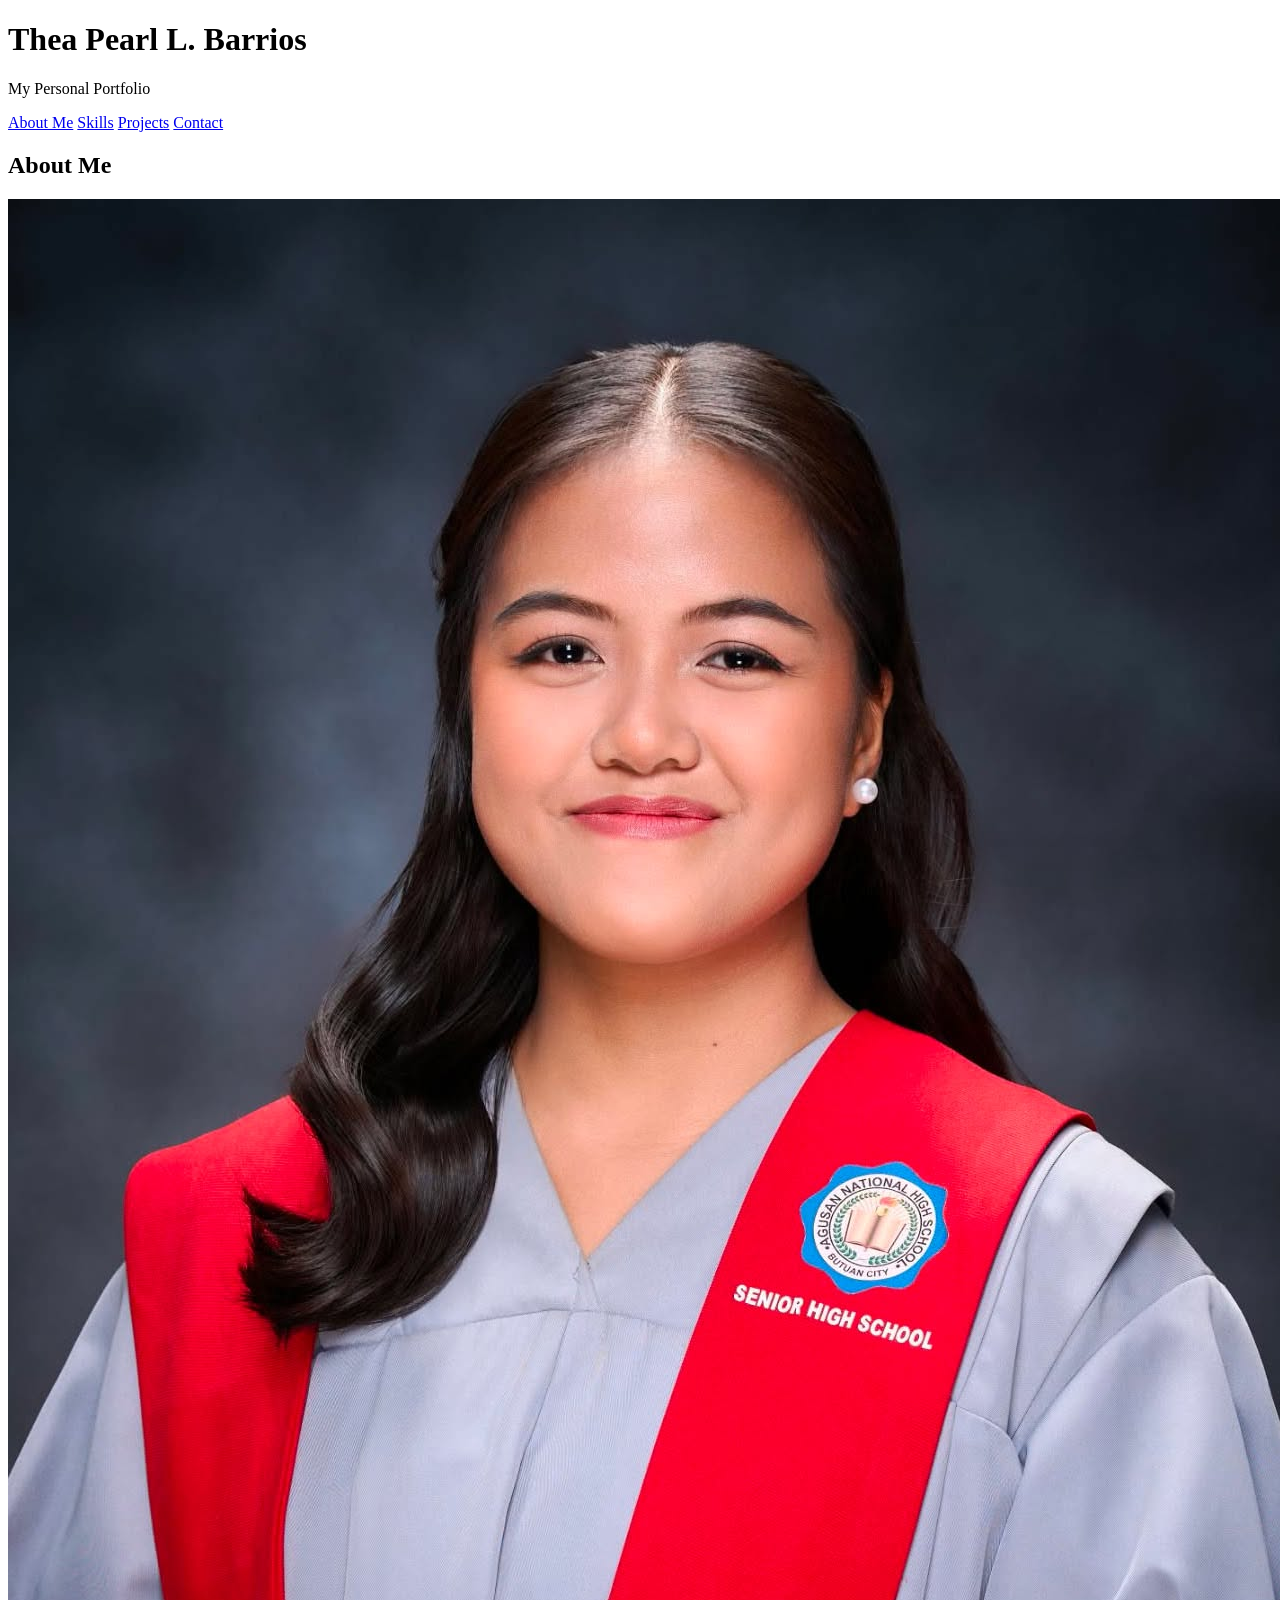
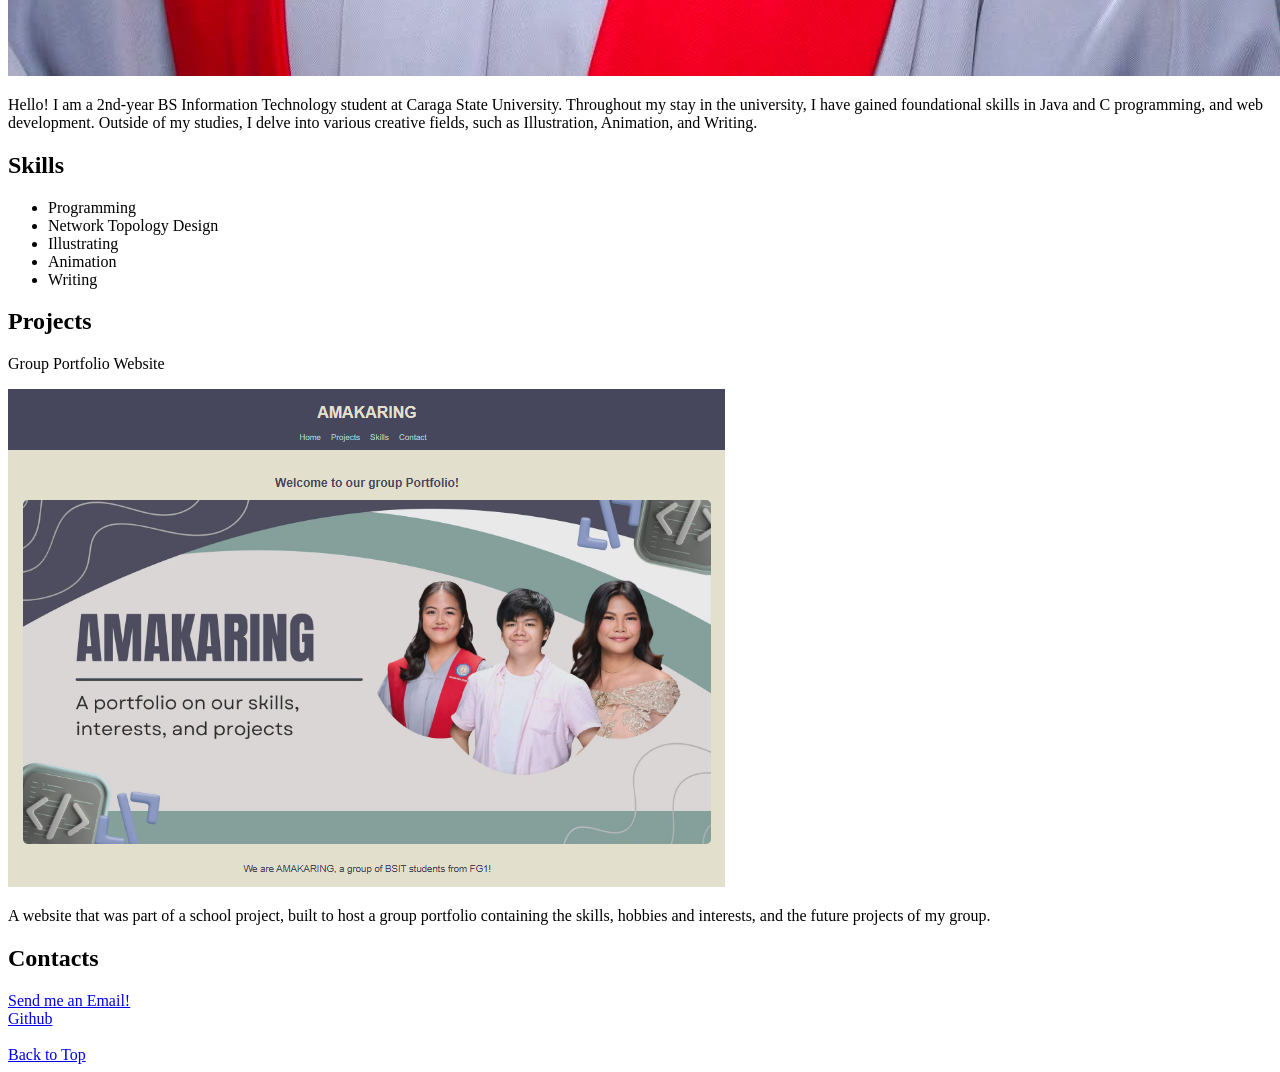
==== index.html @ f5dc4203 "Rename e-portfolio.html to index.html" ====
<!DOCTYPE html>

<html>
    <head>
        <title>Thea Barrios-Personal Portfolio</title>
        <meta charset="UTF-8">
        <meta name="description" content="The Personal Portfolio of Thea Pearl Barrios containing her information, skills, projects, and contact">
        <meta name="author" content="Thea Barrios">
        <meta name="viewport" content="width=device-width, initial-scale=1.0">
    </head>
    <body>
        <header id="top">
            <h1>Thea Pearl L. Barrios</h1>
            <p>My Personal Portfolio</p>
            <nav>
                <a href="#aboutme">About Me</a>
                <a href="#skills">Skills</a>
                <a href="#projects"> Projects</a>
                <a href="#contact">Contact</a>
            </nav>
        </header>
            <main>
            <section id="aboutme">
                <h2>About Me</h2>
                <img src="Images/formal_picture.png" alt="A picture of Thea Pearl L. Barrios">
                <p> Hello! I am a 2nd-year BS Information Technology student at Caraga State University. Throughout my stay in the university, I have gained foundational skills in Java and C programming, and web development. Outside of my studies, I delve into various creative fields, such as Illustration, Animation, and Writing. </p>
            </section>
            <section id="skills">
                <h2>Skills</h2>
                <ul>
                    <li>Programming</li>
                    <li>Network Topology Design</li>
                    <li>Illustrating</li>
                    <li>Animation</li>
                    <li>Writing</li>
                </ul>
            </section>
            <section id="projects">
                <h2>Projects</h2>
                <p>Group Portfolio Website</p>
                <img src="Images/Desktop_View.png" alt="A picture of the desktop view of the group portfolio website, containing the group name 'AMAKARING' and the group's banner">
                <p>A website that was part of a school project, built to host a group portfolio containing the skills, hobbies and interests, and the future projects of my group.</p>
            </section>
            <section id="contact">
                <h2>Contacts</h2>
                <a href="mailto:theapearllolobarrios@gmail.com">Send me an Email!</a>
                <a href="https://github.com/theabarrios"><br>Github</a>
            </section>
            </main>
        <footer>
            <a href="#top"><br>Back to Top</a> 
        </footer>
    </body>
</html>
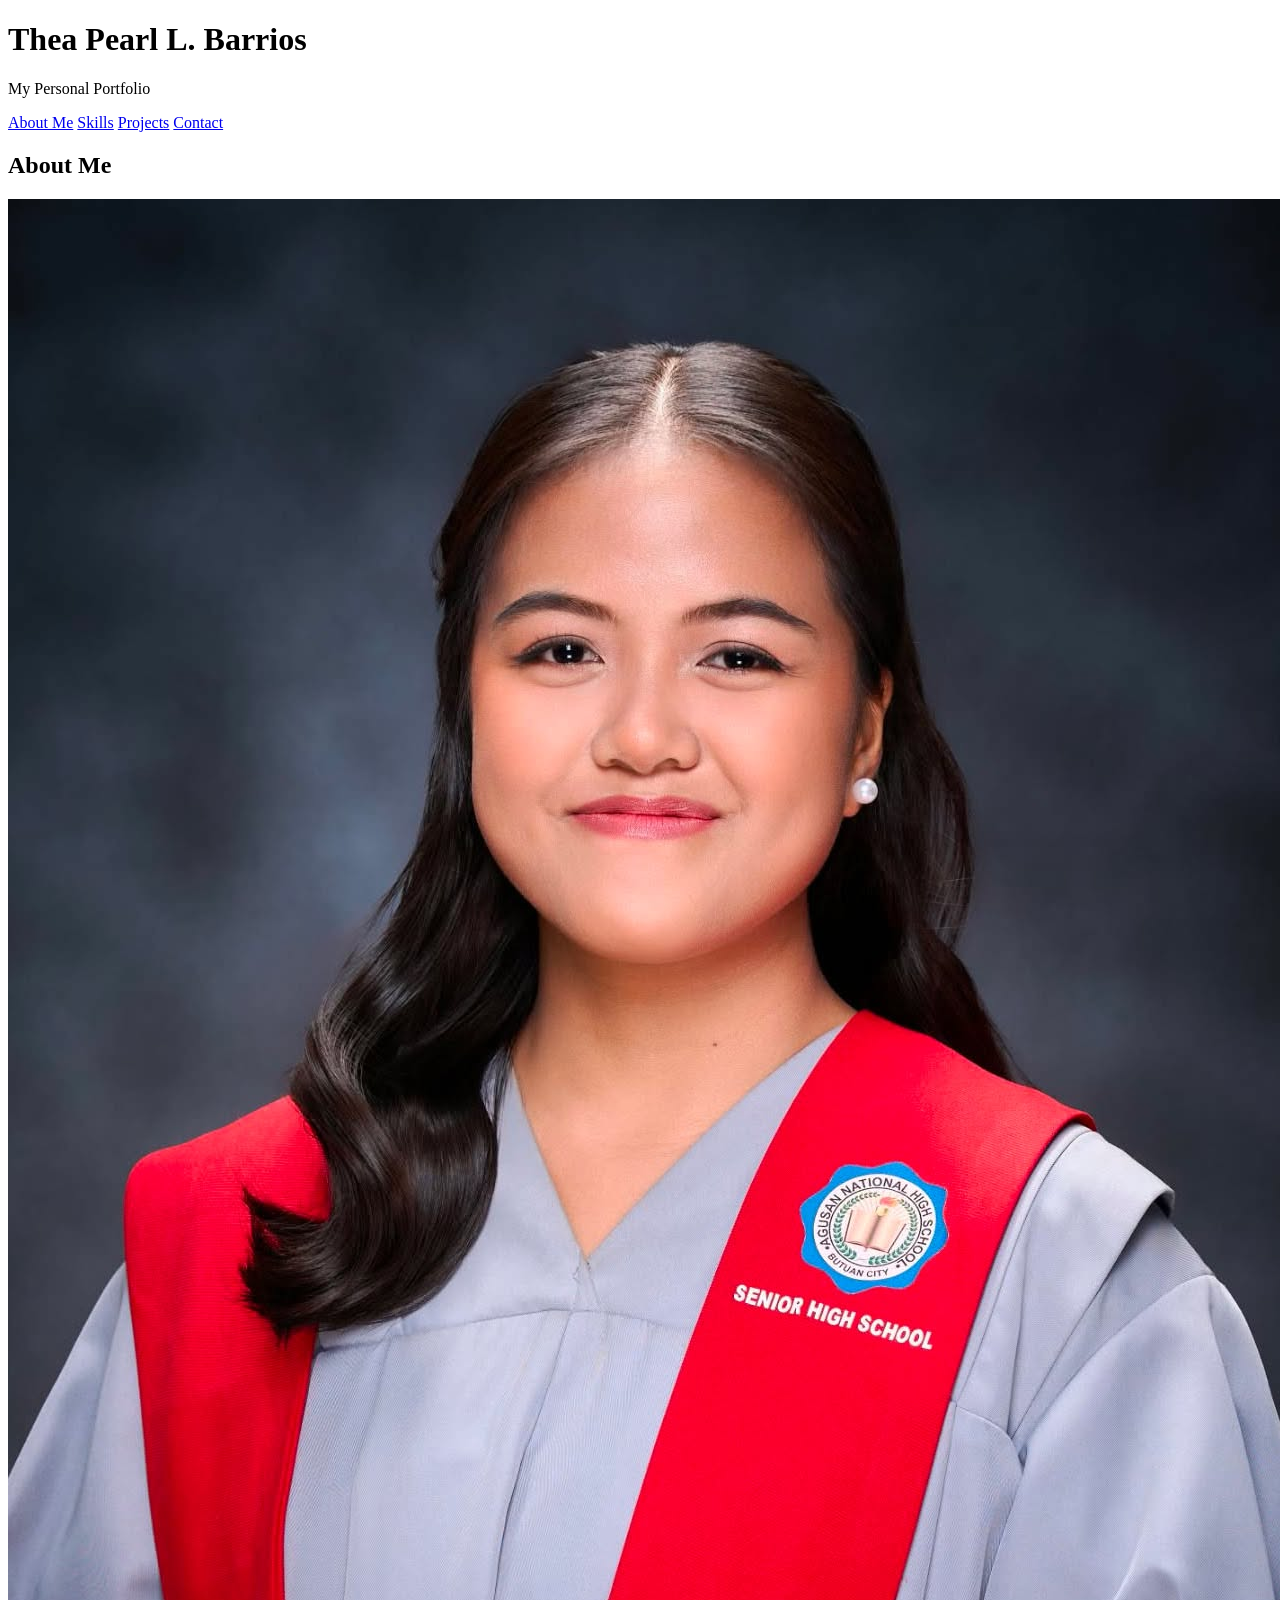
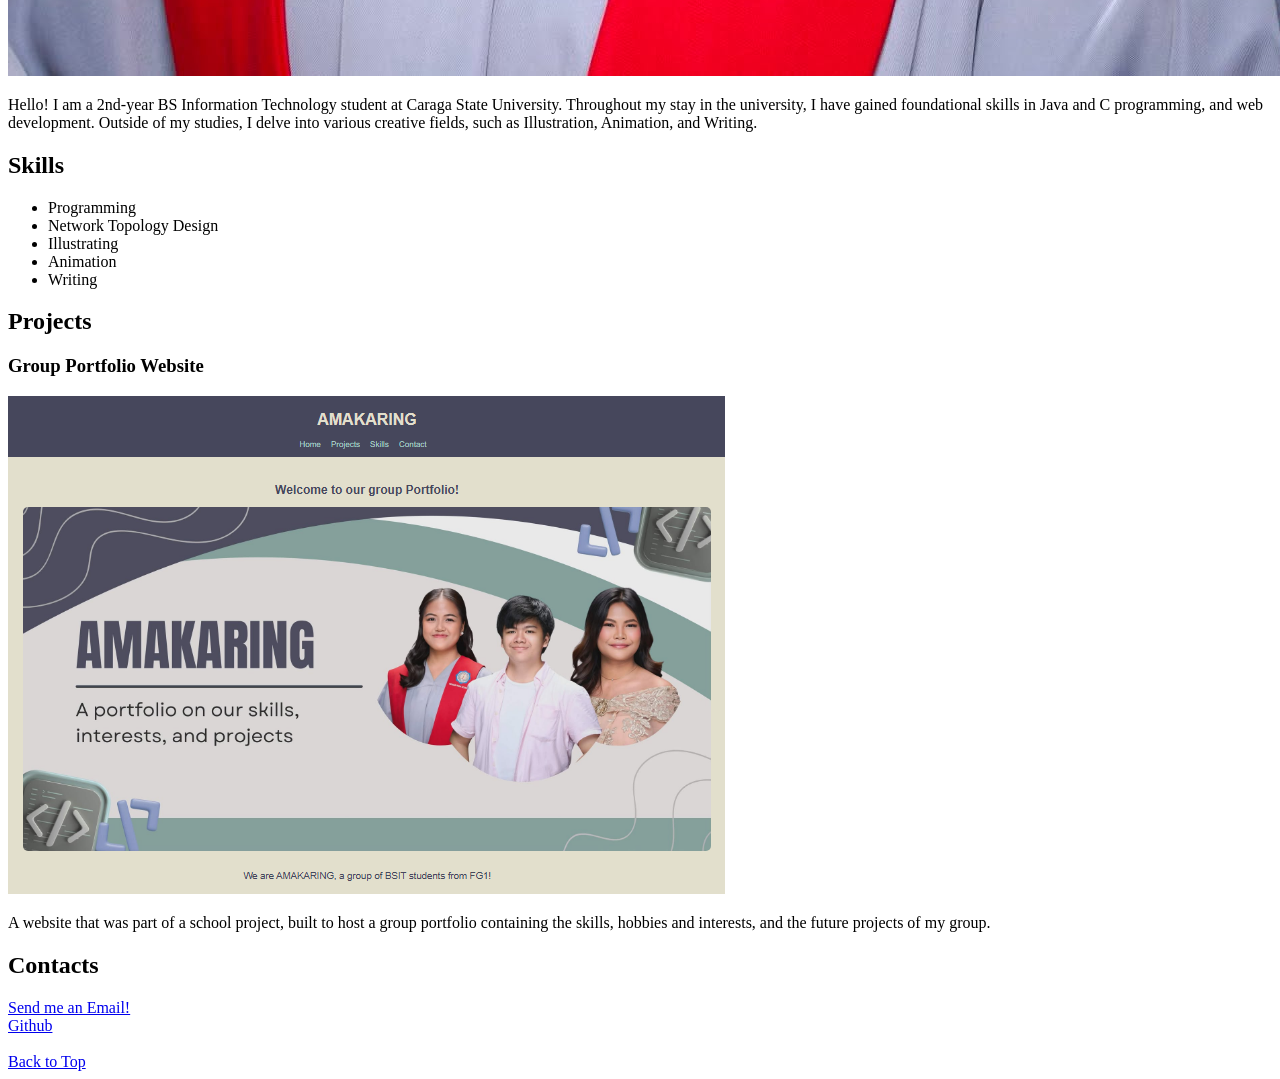
==== commit 4544ce26: "v5: changed Group Portfolio text to h3" ====
--- a/index.html
+++ b/index.html
@@ -37,7 +37,7 @@
             </section>
             <section id="projects">
                 <h2>Projects</h2>
-                <p>Group Portfolio Website</p>
+                <h3>Group Portfolio Website</h3>
                 <img src="Images/Desktop_View.png" alt="A picture of the desktop view of the group portfolio website, containing the group name 'AMAKARING' and the group's banner">
                 <p>A website that was part of a school project, built to host a group portfolio containing the skills, hobbies and interests, and the future projects of my group.</p>
             </section>
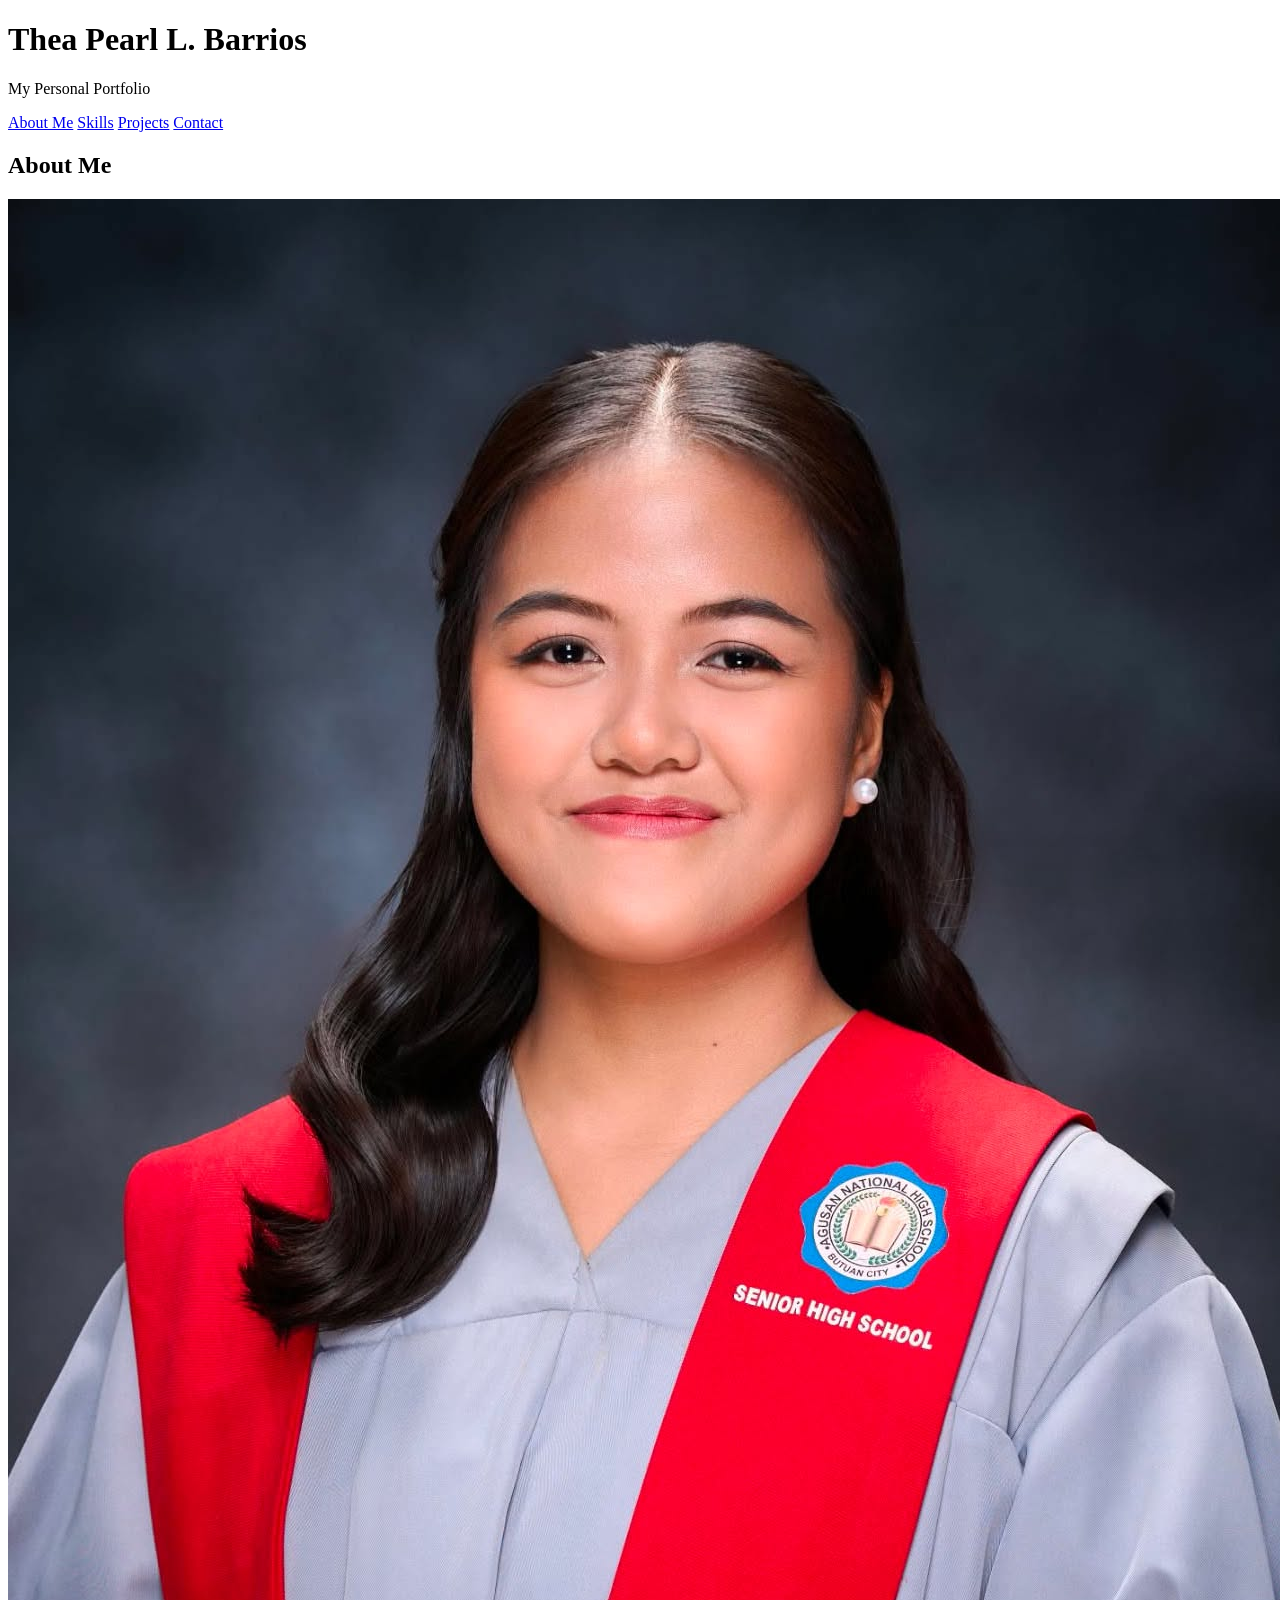
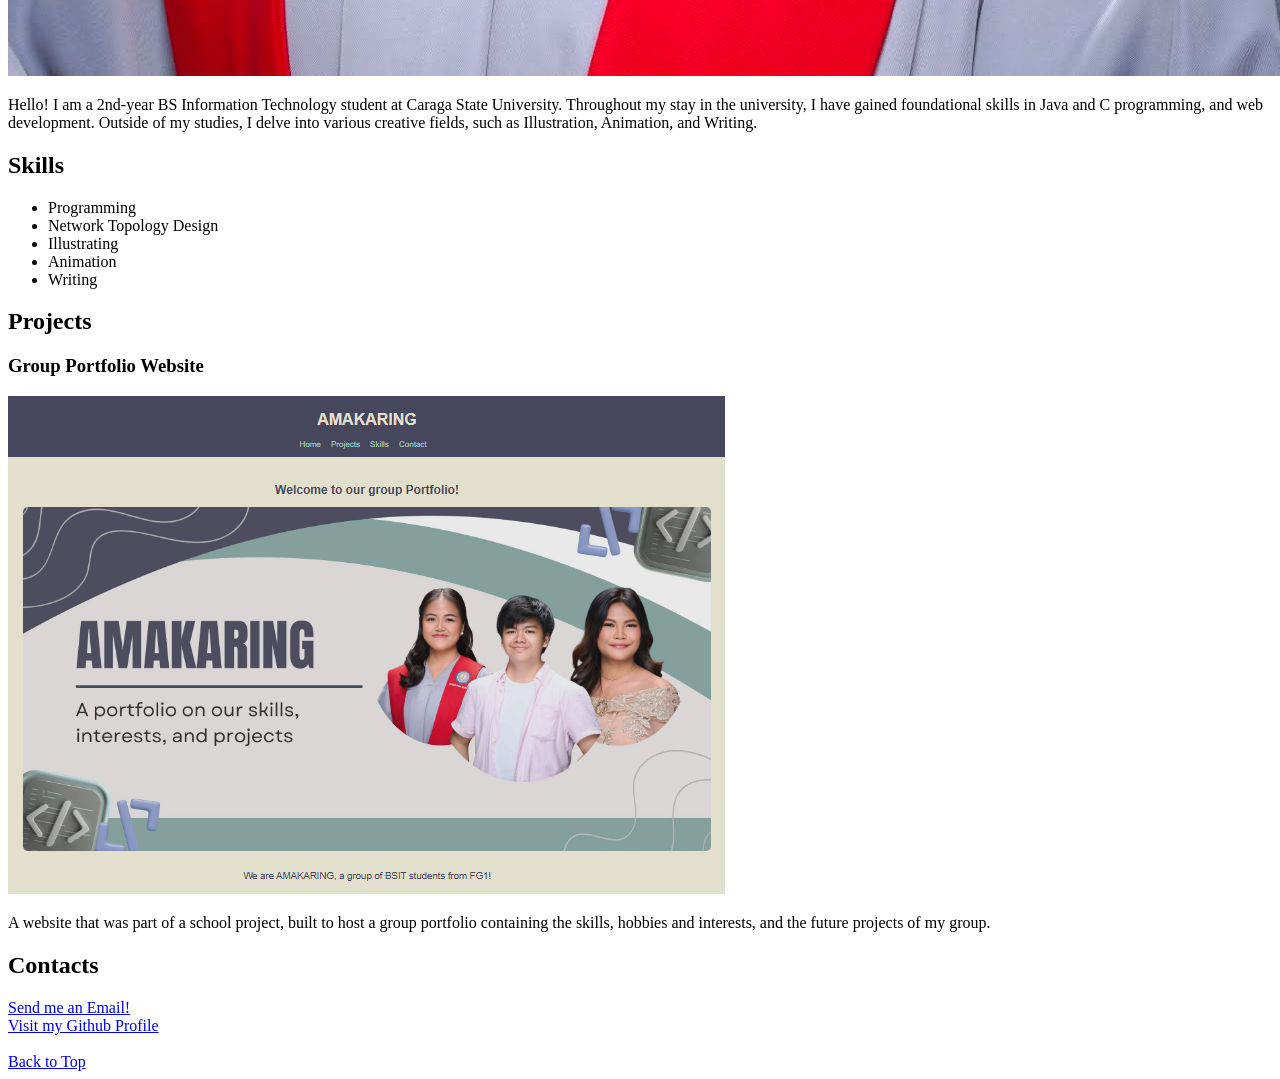
==== commit bf5ef8f3: "v6: Edited link text to be more descriptive" ====
--- a/index.html
+++ b/index.html
@@ -44,7 +44,7 @@
             <section id="contact">
                 <h2>Contacts</h2>
                 <a href="mailto:theapearllolobarrios@gmail.com">Send me an Email!</a>
-                <a href="https://github.com/theabarrios"><br>Github</a>
+                <a href="https://github.com/theabarrios"><br>Visit my Github Profile</a>
             </section>
             </main>
         <footer>
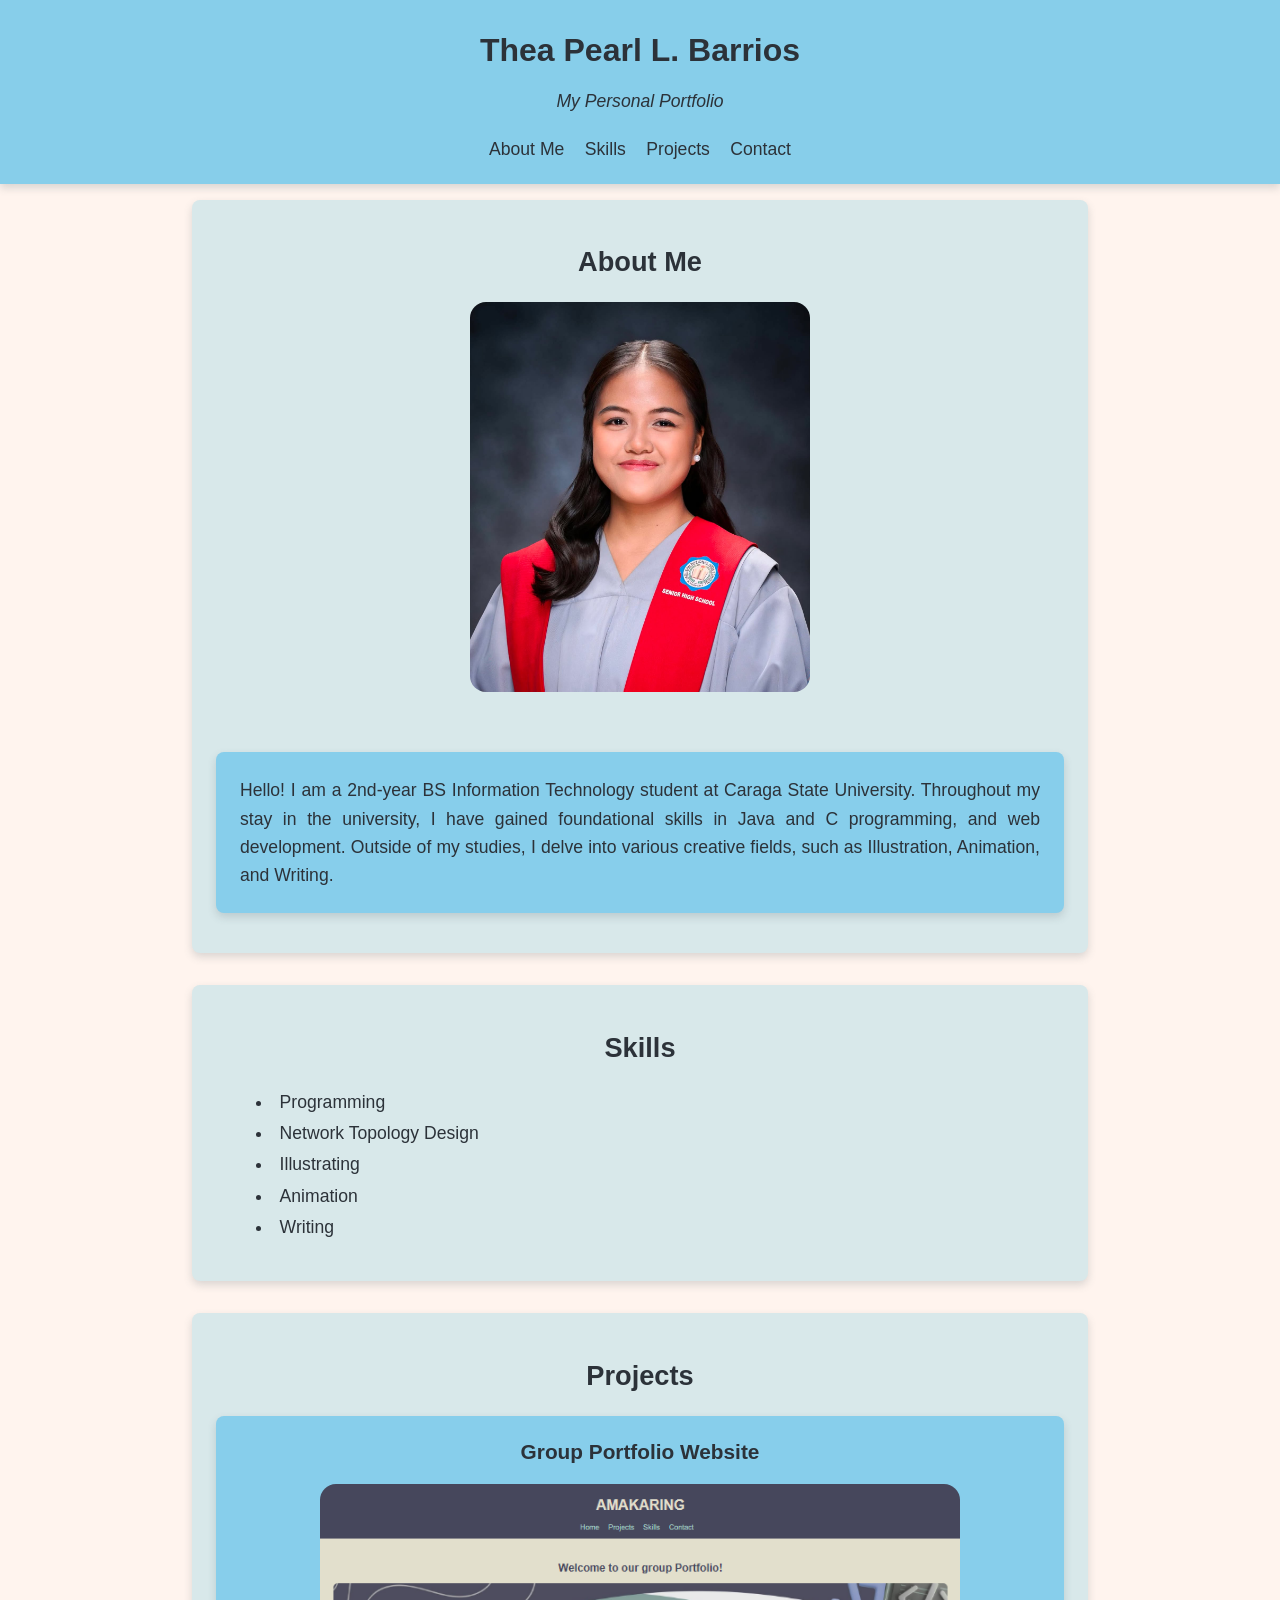
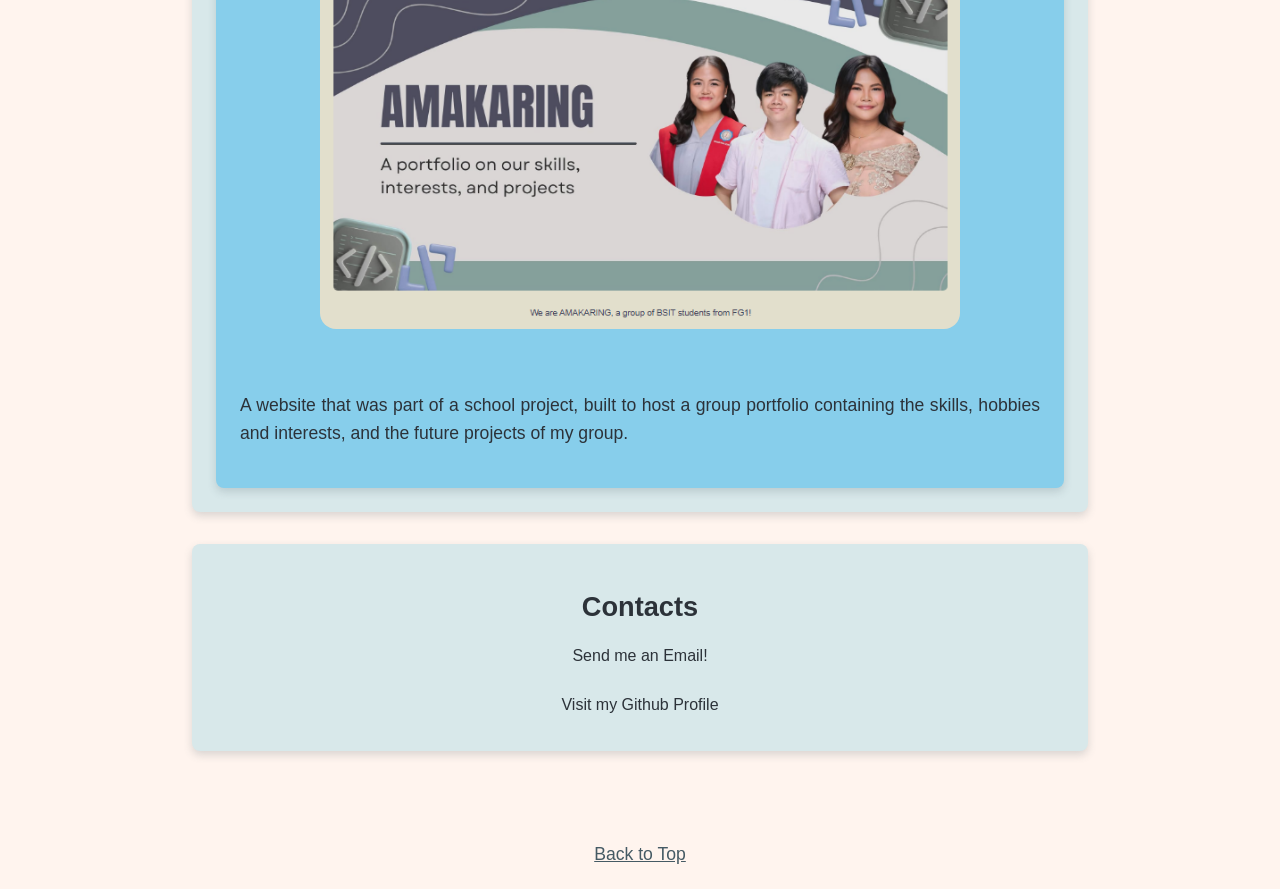
==== commit 6cef98c3: "v8: Link stylesheet in index.html Added a link to the stylesheet for styling the portfolio." ====
--- a/index.html
+++ b/index.html
@@ -2,6 +2,7 @@
 
 <html>
     <head>
+        <link rel="stylesheet" href="style.css">
         <title>Thea Barrios-Personal Portfolio</title>
         <meta charset="UTF-8">
         <meta name="description" content="The Personal Portfolio of Thea Pearl Barrios containing her information, skills, projects, and contact">
@@ -37,9 +38,11 @@
             </section>
             <section id="projects">
                 <h2>Projects</h2>
-                <h3>Group Portfolio Website</h3>
-                <img src="Images/Desktop_View.png" alt="A picture of the desktop view of the group portfolio website, containing the group name 'AMAKARING' and the group's banner">
-                <p>A website that was part of a school project, built to host a group portfolio containing the skills, hobbies and interests, and the future projects of my group.</p>
+                <article class="project-card">
+                    <h3>Group Portfolio Website</h3>
+                    <img src="Images/Desktop_View.png" alt="A picture of the desktop view of the group portfolio website, containing the group name 'AMAKARING' and the group's banner">
+                    <p>A website that was part of a school project, built to host a group portfolio containing the skills, hobbies and interests, and the future projects of my group.</p>
+                </article>
             </section>
             <section id="contact">
                 <h2>Contacts</h2>
--- a/style.css
+++ b/style.css
@@ -0,0 +1,224 @@
+body{
+    font-family: Roboto, Arial, sans-serif;
+    margin: 0;
+    padding: 0;
+    background-color: #fff4ee;
+    color: #2c3239;
+}
+
+header{
+    background-color: #87ceea;
+    color: #2c3239;
+    padding: 1.5rem;
+    text-align: center;
+     box-shadow: 0 0.25rem 0.5rem rgba(69, 90, 100, 0.2);
+}
+
+header h1{
+    font-size: 2rem;
+    font-weight: bold;
+    margin: 0.5rem 0;
+}
+
+header p{
+    font-style: italic;
+    font-size: 1.1rem;
+}
+
+nav{
+    margin-top: 1.5rem;
+}
+
+nav a{
+    color: #2c3239;
+    font-size: 1.1rem;
+    text-decoration: none;
+    margin: 0 0.5rem;
+}
+
+nav a:hover{
+    color: #fff4ee;
+    text-decoration: underline;
+}
+
+a:focus-visible{
+    outline: 0.2rem solid #455A64;
+    outline-offset: 0.2rem;
+}
+
+main{
+    display: flex;
+    flex-direction: column;
+    align-items: center;
+}
+
+main section{
+    width: 50%;
+    padding: 2rem 0;
+    text-align: center;
+}
+
+main h2{
+    font-size: 1.7rem;
+    font-weight: bold;
+    margin-bottom: 1.5rem;
+}
+
+p, li{
+    font-size: 1.1rem;
+    line-height: 1.6;
+}
+
+main img{
+    width: 40%;
+    height: auto;
+    margin-bottom:2.5rem;
+    border-radius:1rem;
+}
+
+#aboutme {
+    width: 70%;
+    padding: 1.5rem;
+    margin: 1rem 0;
+    background-color: #d8e8ea;
+    color: #2c3239;
+    border-radius: 0.5rem;
+    box-shadow: 0 0.25rem 0.5rem rgba(69, 90, 100, 0.2);
+    box-sizing: border-box;
+}
+
+#aboutme img + p{
+    width: 100%;
+    padding: 1.5rem;
+    margin: 1rem 0;
+    background-color: #87CEEB;
+    color: #2c3239;
+    border-radius: 0.5rem;
+    box-shadow: 0 0.25rem 0.5rem rgba(69, 90, 100, 0.2);
+    box-sizing: border-box;
+}
+
+#aboutme p{
+    width: 80%;
+    margin: 0 auto;
+    text-align: justify;
+}
+
+#skills {
+    width: 70%;
+    padding: 1.5rem;
+    margin: 1rem 0;
+    background-color: #d8e8ea;
+    color: #2c3239;
+    border-radius: 0.5rem;
+    box-shadow: 0 0.25rem 0.5rem rgba(69, 90, 100, 0.2);
+    box-sizing: border-box;
+}
+
+#skills ul{
+    padding-left: 1.5rem;
+    list-style-position: inside;
+}
+
+#skills li{
+    text-align: left;
+    margin-bottom: 0.2rem; 
+    margin-left:1rem; 
+}
+
+#projects {
+    width: 70%;
+    padding: 1.5rem;
+    margin: 1rem 0;
+    background-color: #d8e8ea;
+    color: #2c3239;
+    border-radius: 0.5rem;
+    box-shadow: 0 0.25rem 0.5rem rgba(69, 90, 100, 0.2);
+    box-sizing: border-box;
+}
+
+.project-card{
+    width: 100%;
+    padding: 1.5rem;
+    background-color: #87CEEB;
+    color: #2c3239;
+    border-radius: 0.5rem;
+    box-shadow: 0 0.25rem 0.5rem rgba(69, 90, 100, 0.2);
+    box-sizing: border-box;
+}
+
+.project-card h3{
+    font-size: 1.3rem;
+    margin-top: 0;
+}
+
+.project-card p{
+    text-align:justify;
+}
+
+.project-card img{
+    width: 80%;
+    height: auto;
+    border-radius:1rem;
+}
+
+.project-card:hover{
+    box-shadow: 0 0.4rem 0.8rem rgba(69, 90, 100, 0.3);
+}
+
+#contact{
+    width: 70%;
+    padding: 1.5rem;
+    margin: 1rem 0;
+    background-color: #d8e8ea;
+    color: #2c3239;
+    border-radius: 0.5rem;
+    box-shadow: 0 0.25rem 0.5rem rgba(69, 90, 100, 0.2);
+    box-sizing: border-box;
+}
+
+#contact a{
+    display: block;
+    margin: 0.8rem 0;
+    color: #2c3239;
+    text-decoration: none;
+}
+
+#contact a:hover{
+    color: #455A64;
+    text-decoration: underline;
+}
+
+footer{
+    padding: 1.5rem;
+    margin-top: 2rem;
+    text-align: center;
+}
+
+footer a{
+    font-size: 1.1rem;
+    color: #455A64;
+}
+
+@media (max-width: 48rem){
+    header{
+        padding: 1.25rem;
+    }
+
+    nav a{
+        display: block;
+        margin: 0.7rem 0;
+    }
+
+    main section{
+        width: 90%;
+    }
+
+    main img{
+        width: 60%;
+    }
+
+    .project-card img{
+        width: 100%;
+    }
+}
